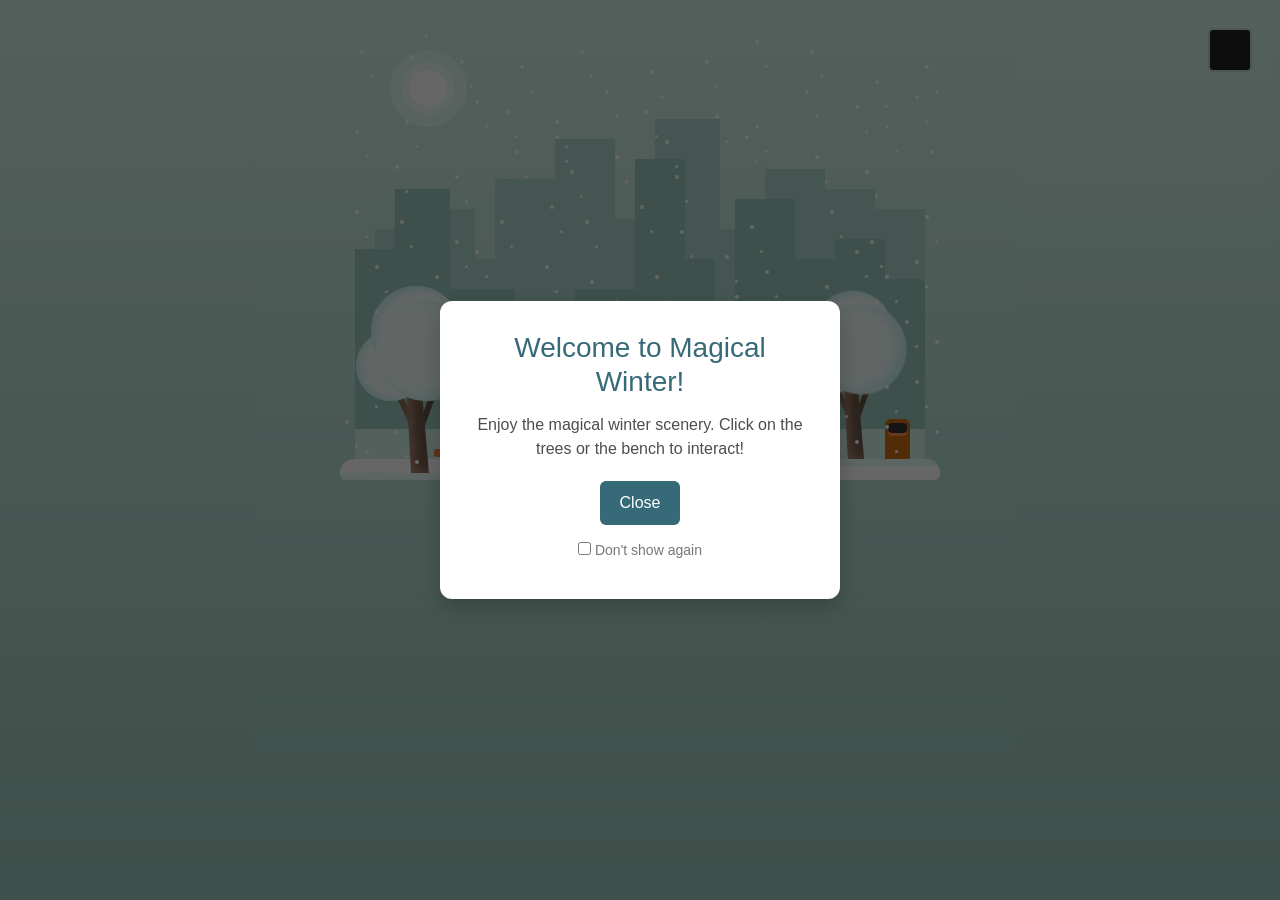
==== index.html @ 917d38bb "Update index.html" ====
<!DOCTYPE html>
<html lang="en">
  <head>
    <meta charset="UTF-8">
    <title>Magical Winter - pure css - #02</title>
    <link rel="stylesheet" href="https://cdnjs.cloudflare.com/ajax/libs/twitter-bootstrap/4.1.3/css/bootstrap.min.css">
    <link rel="stylesheet" href="./style.css">
  </head>
    
  <body>

    <div id="welcome-popup" class="popup-overlay">
      <div class="popup-box">
        <h3>Welcome to Magical Winter!</h3>
        <p>Enjoy the magical winter scenery. Click on the trees or the bench to interact!</p>
        
        <button id="close-Btn">Close</button>
        <div class="checkbox-container">
          <input type="checkbox" id="dont-show-again">
          <label for="dont-show-again">Don't show again</label>
        </div>
      </div>
    </div>

    <div class="background-linear"></div>

    <div class="wrapper">
      <div class="winter-wrapper">
        <div class="snow-wrapper big">
          <div class="snow-wrap">
            <span></span><span></span><span></span><span></span><span></span><span></span><span></span><span></span><span></span><span></span>
            <span></span><span></span><span></span><span></span><span></span><span></span><span></span><span></span><span></span><span></span>
            <span></span><span></span><span></span><span></span><span></span><span></span><span></span><span></span><span></span><span></span>
            <span></span><span></span><span></span><span></span><span></span><span></span><span></span><span></span><span></span><span></span>
            <span></span><span></span><span></span><span></span><span></span><span></span><span></span><span></span><span></span><span></span>
            <span></span><span></span><span></span><span></span><span></span><span></span><span></span><span></span><span></span><span></span>
            <span></span><span></span><span></span><span></span><span></span><span></span><span></span><span></span><span></span><span></span>
            <span></span><span></span><span></span><span></span><span></span><span></span><span></span><span></span><span></span><span></span>
            <span></span><span></span><span></span><span></span><span></span><span></span><span></span><span></span><span></span><span></span>
            <span></span><span></span><span></span><span></span><span></span><span></span><span></span><span></span>
          </div>
          <div class="snow-wrap snd">
            <span></span><span></span><span></span><span></span><span></span><span></span><span></span><span></span><span></span><span></span>
            <span></span><span></span><span></span><span></span><span></span><span></span><span></span><span></span><span></span><span></span>
            <span></span><span></span><span></span><span></span><span></span><span></span><span></span><span></span><span></span><span></span>
            <span></span><span></span><span></span><span></span><span></span><span></span><span></span><span></span><span></span><span></span>
            <span></span><span></span><span></span><span></span><span></span><span></span><span></span><span></span><span></span><span></span>
            <span></span><span></span><span></span><span></span><span></span><span></span><span></span><span></span><span></span><span></span>
            <span></span><span></span><span></span><span></span><span></span><span></span><span></span><span></span><span></span><span></span>
            <span></span><span></span><span></span><span></span><span></span><span></span><span></span><span></span><span></span><span></span>
            <span></span><span></span><span></span><span></span><span></span><span></span><span></span><span></span><span></span><span></span>
            <span></span><span></span><span></span><span></span><span></span><span></span><span></span><span></span>
          </div>
          <div class="snow-wrap trd">
            <span></span><span></span><span></span><span></span><span></span><span></span><span></span><span></span><span></span><span></span>
            <span></span><span></span><span></span><span></span><span></span><span></span><span></span><span></span><span></span><span></span>
            <span></span><span></span><span></span><span></span><span></span><span></span><span></span><span></span><span></span><span></span>
            <span></span><span></span><span></span><span></span><span></span><span></span><span></span><span></span><span></span><span></span>
            <span></span><span></span><span></span><span></span><span></span><span></span><span></span><span></span><span></span><span></span>
            <span></span><span></span><span></span><span></span><span></span><span></span><span></span><span></span><span></span><span></span>
            <span></span><span></span><span></span><span></span><span></span><span></span><span></span><span></span><span></span><span></span>
            <span></span><span></span><span></span><span></span><span></span><span></span><span></span><span></span><span></span><span></span>
            <span></span><span></span><span></span><span></span><span></span><span></span><span></span><span></span><span></span><span></span>
            <span></span><span></span><span></span><span></span><span></span><span></span><span></span><span></span>
          </div>
        </div>
        <div class="snow-wrapper">
          <div class="snow-wrap">
            <span></span><span></span><span></span><span></span><span></span><span></span><span></span><span></span><span></span><span></span>
            <span></span><span></span><span></span><span></span><span></span><span></span><span></span><span></span><span></span><span></span>
            <span></span><span></span><span></span><span></span><span></span><span></span><span></span><span></span><span></span><span></span>
            <span></span><span></span><span></span><span></span><span></span><span></span><span></span><span></span><span></span><span></span>
            <span></span><span></span><span></span><span></span><span></span><span></span><span></span><span></span><span></span><span></span>
            <span></span><span></span><span></span><span></span><span></span><span></span><span></span><span></span><span></span><span></span>
            <span></span><span></span><span></span><span></span><span></span><span></span><span></span><span></span><span></span><span></span>
            <span></span><span></span><span></span><span></span><span></span><span></span><span></span><span></span><span></span><span></span>
            <span></span><span></span><span></span><span></span><span></span><span></span><span></span><span></span><span></span><span></span>
            <span></span><span></span><span></span><span></span><span></span><span></span><span></span><span></span>
          </div>
          <div class="snow-wrap snd">
            <span></span><span></span><span></span><span></span><span></span><span></span><span></span><span></span><span></span><span></span>
            <span></span><span></span><span></span><span></span><span></span><span></span><span></span><span></span><span></span><span></span>
            <span></span><span></span><span></span><span></span><span></span><span></span><span></span><span></span><span></span><span></span>
            <span></span><span></span><span></span><span></span><span></span><span></span><span></span><span></span><span></span><span></span>
            <span></span><span></span><span></span><span></span><span></span><span></span><span></span><span></span><span></span><span></span>
            <span></span><span></span><span></span><span></span><span></span><span></span><span></span><span></span><span></span><span></span>
            <span></span><span></span><span></span><span></span><span></span><span></span><span></span><span></span><span></span><span></span>
            <span></span><span></span><span></span><span></span><span></span><span></span><span></span><span></span><span></span><span></span>
            <span></span><span></span><span></span><span></span><span></span><span></span><span></span><span></span><span></span><span></span>
            <span></span><span></span><span></span><span></span><span></span><span></span><span></span><span></span>
          </div>
          <div class="snow-wrap trd">
            <span></span><span></span><span></span><span></span><span></span><span></span><span></span><span></span><span></span><span></span>
            <span></span><span></span><span></span><span></span><span></span><span></span><span></span><span></span><span></span><span></span>
            <span></span><span></span><span></span><span></span><span></span><span></span><span></span><span></span><span></span><span></span>
            <span></span><span></span><span></span><span></span><span></span><span></span><span></span><span></span><span></span><span></span>
            <span></span><span></span><span></span><span></span><span></span><span></span><span></span><span></span><span></span><span></span>
            <span></span><span></span><span></span><span></span><span></span><span></span><span></span><span></span><span></span><span></span>
            <span></span><span></span><span></span><span></span><span></span><span></span><span></span><span></span><span></span><span></span>
            <span></span><span></span><span></span><span></span><span></span><span></span><span></span><span></span><span></span><span></span>
            <span></span><span></span><span></span><span></span><span></span><span></span><span></span><span></span><span></span><span></span>
            <span></span><span></span><span></span><span></span><span></span><span></span><span></span><span></span>
          </div>
        </div>
        <div class="winter-wrap">
          <div class="sun"></div>
          <div class="bottom-snow">
            <span></span>
          </div>
          <div class="middle-snow"></div>
          <div class="buildings">
            <span></span><span></span><span></span><span></span><span></span><span></span><span></span><span></span><span></span><span></span><span></span><span></span><span></span>
          </div>
          <div class="buildings back">
            <span></span><span></span><span></span><span></span><span></span><span></span><span></span><span></span><span></span><span></span><span></span><span></span>
          </div>
          <div class="swing"></div>
          <div class="swing-over-wrap">
            <div class="swing-over">
              <span></span><span></span><span></span>
            </div>
          </div>
          <div class="swing-left"></div>
          <div class="swing-left-back">
            <span></span><span></span><span></span><span></span>
          </div>
          <div class="bottom-snow-over">
            <span></span>
          </div>
          <div class="box">
            <span></span><span></span><span></span><span></span><span></span><span></span>
            <div class="bucket">
              <span></span><span></span>
            </div>
            <div class="shovel">
              <span></span><span></span><span></span>
            </div>
          </div>
          <div class="lamp">
            <div class="lamp-wrap">
              <span></span><span></span><span></span><span></span><span></span><span></span><span></span><span></span><span></span><span></span><span></span><span></span>
            </div>
          </div>

          <div class="bin">
            <span></span><span></span>
          </div>
          <div class="tree">
            <span></span><span></span><span></span><span></span><span></span><span></span>
          </div>
          <div class="tree right">
            <span></span><span></span><span></span><span></span><span></span><span></span>
          </div>
          <div class="bench">
            <div class="bench-wrap">
              <span></span><span></span><span></span><span></span><span></span><span></span><span></span><span></span><span></span><span></span><span></span><span></span><span></span><span></span><span></span><span></span>
            </div>
          </div>
        </div>
      </div>
    </div>

    <a href="https://codepen.io/ig_design/" class="link-to-portfolio cursor-link" target="_blank"></a>

    <div class="location-tag">
      Current Location: Hyderabad, Telangana, India
    </div>

    <script>
      document.addEventListener('DOMContentLoaded', () => {
        const popup = document.getElementById('welcome-popup');
        const closeBtn = document.getElementById('closeBtn');
        const dontShowCheckbox = document.getElementById('dont-show-again');

        // Check if preferences were saved previously
        if (localStorage.getItem('hideWelcomePopup') === 'true') {
          popup.classList.add('popup-hidden');
        }

        if (closeBtn) {
          closeBtn.addEventListener('click', () => {
            if (dontShowCheckbox && dontShowCheckbox.checked) {
              localStorage.setItem('hideWelcomePopup', 'true');
            }
            popup.classList.add('popup-hidden');
          });
        }

        const leftTree = document.querySelector('.tree:not(.right)');
        const rightTree = document.querySelector('.tree.right');
        const bench = document.querySelector('.bench');

        if (leftTree) {
          leftTree.addEventListener('click', () => {
            alert('You clicked the Left Tree!');
          });
        }

        if (rightTree) {
          rightTree.addEventListener('click', () => {
            alert('You clicked the Right Tree!');
          });
        }

        if (bench) {
          bench.addEventListener('click', () => {
            alert('You clicked the bench!');
          });
        }
      });
    </script>
  </body>
</html>
---- style.css ----
body{
	width: 100%;
	display: block;
	background: linear-gradient(#d2f0e6, #9ac8bb);
}
/* Popup Styling */
.popup-overlay {
  position: fixed;
  top: 0;
  left: 0;
  width: 100%;
  height: 100%;
  background: rgba(0, 0, 0, 0.6);
  display: flex;
  justify-content: center;
  align-items: center;
  z-index: 9999;
  opacity: 1;
  transition: opacity 0.3s ease;
}

.popup-box {
  background: #ffffff;
  padding: 30px;
  border-radius: 12px;
  text-align: center;
  max-width: 400px;
  width: 90%;
  box-shadow: 0 10px 25px rgba(0, 0, 0, 0.2);
}

.popup-box h3 {
  color: #366a78;
  margin-bottom: 15px;
}

.popup-box p {
  color: #4f4c4d;
  margin-bottom: 20px;
}

#close-Btn {
  background: #366a78;
  color: #fff;
  border: none;
  padding: 10px 20px;
  font-size: 16px;
  border-radius: 6px;
  cursor: pointer;
  transition: background 0.2s;
}

#close-Btn:hover {
  background: #274b55;
}

.checkbox-container {
  margin-top: 15px;
  font-size: 14px;
  color: #777;
}

.popup-hidden {
  display: none !important;
}
#popup-container {
  position: absolute;
  top: 0;
  left: 0;
  width: 100%;
  height: 100%;
  background: rgba(0, 0, 0, 0.5); /* Dim the background */
  display: flex;
  justify-content: center;
  align-items: center;
  z-index: 1000; /* Ensure it stays on top of the snow */
}

.popup-content {
  background: white;
  padding: 20px;
  border-radius: 10px;
  text-align: center;
  box-shadow: 0 4px 15px rgba(0,0,0,0.3);
}

.popup-hidden {
  display: none !important;
}
.background-linear{
	position: fixed;
	width: 100%;
	height: 100%;
	display: block;
	background: linear-gradient(#d2f0e6, #9ac8bb);
	z-index: 1;
}
.wrapper{
	position: relative;
	width: 100%;
	display: block;
	padding-top: 30px;
	padding-bottom: 30px;
	z-index: 2;
}
.winter-wrapper{
	position: relative;
	width: 600px;
	height: 450px;
	display: block;
	margin: 0 auto;
	z-index: 2;
	overflow: hidden;
}
.winter-wrap{
	position: absolute;
	top: 0;
	left: 0;
	z-index: 10;
    width: 100%;
	height: 100%;
	overflow: hidden;
}
.snow-wrapper{
	position: absolute;
	top: -900px;
	left: 0;
	width: 600px;
	height: 1350px;
	display: block;
	margin: 0 auto;
	z-index: 200;
	overflow: hidden;
	animation: moveSnow-one 18s linear infinite;
	-webkit-transition: all 300ms linear;
	transition: all 300ms linear; 
}
.snow-wrapper.big{
	top: -875px;
	left: 10px;
	animation: moveSnow-two 20s linear infinite;
}
@keyframes moveSnow-one {
  0% { 
		transform: translate(0, 0);  
  }
  25% { 
		transform: translate(-20px, 8.33333333333333%);  
  }
  50% { 
		transform: translate(-40px, 16.6666666666666%);  
  }
  75% { 
		transform: translate(-20px, 24.99999999999999%);  
  }
  100% { 
		transform: translate(0, 33.333333333333%);  
  }
}
@keyframes moveSnow-two {
  0% { 
		transform: translate(0, 0);  
  }
  25% { 
		transform: translate(15px, 8.33333333333333%);  
  }
  50% { 
		transform: translate(30px, 16.6666666666666%);  
  }
  75% { 
		transform: translate(15px, 24.99999999999999%);  
  }
  100% { 
		transform: translate(0, 33.333333333333%);  
  }
}
.snow-wrap{
	position: absolute;
	top: 0;
	left: 0;
	width: 600px;
	height: 450px;
	display: block;
	margin: 0 auto;
	z-index: 1;
	overflow: hidden;
}
.snow-wrap.snd{
	top: 450px;
}
.snow-wrap.trd{
	top: 900px;
}
.snow-wrapper.big .snow-wrap span{
	width: 3px;
	height: 3px;
}
.snow-wrap span{
	position: absolute;
	top: 20px;
	left: 20px;
	width: 4px;
	height: 4px;
	border-radius: 50%;
	background-color: #fefefe;
}
.snow-wrap span:nth-child(2){
	top: 25px;
	left: 70px;
}
.snow-wrap span:nth-child(3){
	top: 30px;
	left: 120px;
}
.snow-wrap span:nth-child(4){
	top: 35px;
	left: 180px;
}
.snow-wrap span:nth-child(5){
	top: 20px;
	left: 240px;
}
.snow-wrap span:nth-child(6){
	top: 40px;
	left: 310px;
}
.snow-wrap span:nth-child(7){
	top: 30px;
	left: 365px;
}
.snow-wrap span:nth-child(8){
	top: 10px;
	left: 415px;
}
.snow-wrap span:nth-child(9){
	top: 20px;
	left: 470px;
}
.snow-wrap span:nth-child(10){
	top: 50px;
	left: 535px;
}
.snow-wrap span:nth-child(11){
	top: 35px;
	left: 585px;
}
.snow-wrap span:nth-child(12){
	top: 100px;
	left: 15px;
}
.snow-wrap span:nth-child(13){
	top: 90px;
	left: 65px;
}
.snow-wrap span:nth-child(14){
	top: 70px;
	left: 135px;
}
.snow-wrap span:nth-child(15){
	top: 80px;
	left: 165px;
}
.snow-wrap span:nth-child(16){
	top: 90px;
	left: 215px;
}
.snow-wrap span:nth-child(17){
	top: 60px;
	left: 265px;
}
.snow-wrap span:nth-child(18){
	top: 80px;
	left: 305px;
}
.snow-wrap span:nth-child(19){
	top: 110px;
	left: 325px;
}
.snow-wrap span:nth-child(20){
	top: 85px;
	left: 375px;
}
.snow-wrap span:nth-child(21){
	top: 95px;
	left: 415px;
}
.snow-wrap span:nth-child(22){
	top: 60px;
	left: 465px;
}
.snow-wrap span:nth-child(23){
	top: 75px;
	left: 515px;
}
.snow-wrap span:nth-child(24){
	top: 95px;
	left: 545px;
}
.snow-wrap span:nth-child(25){
	top: 65px;
	left: 575px;
}
.snow-wrap span:nth-child(26){
	top: 135px;
	left: 55px;
}
.snow-wrap span:nth-child(27){
	top: 145px;
	left: 115px;
}
.snow-wrap span:nth-child(28){
	top: 120px;
	left: 175px;
}
.snow-wrap span:nth-child(29){
	top: 105px;
	left: 215px;
}
.snow-wrap span:nth-child(30){
	top: 140px;
	left: 230px;
}
.snow-wrap span:nth-child(31){
	top: 125px;
	left: 275px;
}
.snow-wrap span:nth-child(32){
	top: 145px;
	left: 335px;
}
.snow-wrap span:nth-child(33){
	top: 105px;
	left: 405px;
}
.snow-wrap span:nth-child(34){
	top: 125px;
	left: 475px;
}
.snow-wrap span:nth-child(35){
	top: 140px;
	left: 525px;
}
.snow-wrap span:nth-child(36){
	top: 120px;
	left: 590px;
}
.snow-wrap span:nth-child(37){
	top: 180px;
	left: 15px;
}
.snow-wrap span:nth-child(38){
	top: 190px;
	left: 60px;
}
.snow-wrap span:nth-child(39){
	top: 210px;
	left: 115px;
}
.snow-wrap span:nth-child(40){
	top: 190px;
	left: 160px;
}
.snow-wrap span:nth-child(41){
	top: 175px;
	left: 210px;
}
.snow-wrap span:nth-child(42){
	top: 190px;
	left: 245px;
}
.snow-wrap span:nth-child(43){
	top: 175px;
	left: 300px;
}
.snow-wrap span:nth-child(44){
	top: 200px;
	left: 340px;
}
.snow-wrap span:nth-child(45){
	top: 195px;
	left: 410px;
}
.snow-wrap span:nth-child(46){
	top: 180px;
	left: 490px;
}
.snow-wrap span:nth-child(47){
	top: 210px;
	left: 530px;
}
.snow-wrap span:nth-child(48){
	top: 185px;
	left: 585px;
}
.snow-wrap span:nth-child(49){
	top: 235px;
	left: 35px;
}
.snow-wrap span:nth-child(50){
	top: 245px;
	left: 95px;
}
.snow-wrap span:nth-child(51){
	top: 220px;
	left: 135px;
}
.snow-wrap span:nth-child(52){
	top: 235px;
	left: 205px;
}
.snow-wrap span:nth-child(53){
	top: 250px;
	left: 250px;
}
.snow-wrap span:nth-child(54){
	top: 245px;
	left: 315px;
}
.snow-wrap span:nth-child(55){
	top: 225px;
	left: 385px;
}
.snow-wrap span:nth-child(56){
	top: 240px;
	left: 425px;
}
.snow-wrap span:nth-child(57){
	top: 255px;
	left: 485px;
}
.snow-wrap span:nth-child(58){
	top: 220px;
	left: 515px;
}
.snow-wrap span:nth-child(59){
	top: 245px;
	left: 545px;
}
.snow-wrap span:nth-child(60){
	top: 230px;
	left: 575px;
}
.snow-wrap span:nth-child(61){
	top: 280px;
	left: 35px;
}
.snow-wrap span:nth-child(62){
	top: 295px;
	left: 85px;
}
.snow-wrap span:nth-child(63){
	top: 300px;
	left: 145px;
}
.snow-wrap span:nth-child(64){
	top: 310px;
	left: 205px;
}
.snow-wrap span:nth-child(65){
	top: 270px;
	left: 275px;
}
.snow-wrap span:nth-child(66){
	top: 290px;
	left: 335px;
}
.snow-wrap span:nth-child(67){
	top: 265px;
	left: 395px;
}
.snow-wrap span:nth-child(68){
	top: 300px;
	left: 415px;
}
.snow-wrap span:nth-child(69){
	top: 285px;
	left: 465px;
}
.snow-wrap span:nth-child(70){
	top: 270px;
	left: 535px;
}
.snow-wrap span:nth-child(71){
	top: 290px;
	left: 565px;
}
.snow-wrap span:nth-child(72){
	top: 310px;
	left: 595px;
}
.snow-wrap span:nth-child(73){
	top: 350px;
	left: 25px;
}
.snow-wrap span:nth-child(74){
	top: 340px;
	left: 70px;
}
.snow-wrap span:nth-child(75){
	top: 350px;
	left: 135px;
}
.snow-wrap span:nth-child(76){
	top: 330px;
	left: 190px;
}
.snow-wrap span:nth-child(77){
	top: 320px;
	left: 245px;
}
.snow-wrap span:nth-child(78){
	top: 355px;
	left: 300px;
}
.snow-wrap span:nth-child(79){
	top: 345px;
	left: 355px;
}
.snow-wrap span:nth-child(80){
	top: 350px;
	left: 415px;
}
.snow-wrap span:nth-child(81){
	top: 320px;
	left: 450px;
}
.snow-wrap span:nth-child(82){
	top: 360px;
	left: 495px;
}
.snow-wrap span:nth-child(83){
	top: 355px;
	left: 545px;
}
.snow-wrap span:nth-child(84){
	top: 350px;
	left: 575px;
}
.snow-wrap span:nth-child(85){
	top: 390px;
	left: 5px;
}
.snow-wrap span:nth-child(86){
	top: 400px;
	left: 55px;
}
.snow-wrap span:nth-child(87){
	top: 380px;
	left: 115px;
}
.snow-wrap span:nth-child(88){
	top: 410px;
	left: 175px;
}
.snow-wrap span:nth-child(89){
	top: 385px;
	left: 235px;
}
.snow-wrap span:nth-child(90){
	top: 390px;
	left: 305px;
}
.snow-wrap span:nth-child(91){
	top: 370px;
	left: 375px;
}
.snow-wrap span:nth-child(92){
	top: 385px;
	left: 425px;
}
.snow-wrap span:nth-child(93){
	top: 405px;
	left: 485px;
}
.snow-wrap span:nth-child(94){
	top: 410px;
	left: 515px;
}
.snow-wrap span:nth-child(95){
	top: 395px;
	left: 545px;
}
.snow-wrap span:nth-child(96){
	top: 400px;
	left: 595px;
}
.snow-wrap span:nth-child(97){
	top: 420px;
	left: 25px;
}
.snow-wrap span:nth-child(98){
	top: 430px;
	left: 75px;
}
.snow-wrap span:nth-child(99){
	top: 420px;
	left: 125px;
}
.snow-wrap span:nth-child(100){
	top: 425px;
	left: 170px;
}
.snow-wrap span:nth-child(101){
	top: 440px;
	left: 235px;
}
.snow-wrap span:nth-child(102){
	top: 410px;
	left: 270px;
}
.snow-wrap span:nth-child(103){
	top: 425px;
	left: 335px;
}
.snow-wrap span:nth-child(104){
	top: 435px;
	left: 385px;
}
.snow-wrap span:nth-child(105){
	top: 410px;
	left: 440px;
}
.snow-wrap span:nth-child(106){
	top: 440px;
	left: 500px;
}
.snow-wrap span:nth-child(107){
	top: 430px;
	left: 535px;
}
.snow-wrap span:nth-child(108){
	top: 435px;
	left: 585px;
}

.sun{
	position: absolute;
	top: 40px;
	left: 70px;
	width: 37px;
	display: block;
	height: 37px;
	background-color: #fff;
	border-radius: 50%;
	box-shadow: 
        0 0 0 8px #e9fcf6,
        0 0 0 20px #dcf7ee;
	z-index: 1;
	animation: brilla-sun 3s alternate infinite;
}
@keyframes brilla-sun{
	0%, 100%{
	box-shadow: 
        0 0 0 8px #e9fcf6,
        0 0 0 20px #dcf7ee;
	}
	50%{
	box-shadow:
        0 0 0 5px #e9fcf6,
        0 0 0 14px #dcf7ee;
	}
}
.bottom-snow{
	position: absolute;
	bottom: 0;
	left: 0;
	width: 100%;
	display: block;
	height: 21px;
	background-color: #fff;
	z-index: 1; 
	border-top-left-radius: 14px;
	border-top-right-radius: 14px;
	border-bottom-left-radius: 6px;
	border-bottom-right-radius: 6px;
	overflow: hidden;
}
.bottom-snow span{
	position: absolute;
	right: 0;
	top: 0;
	width: 50%;
	height: 7px;
	display: block;
	background-color: #e6fcf9;
	border-radius: 4px;
}
.bottom-snow-over{
	position: absolute;
	bottom: 0;
	left: 0;
	width: 100%;
	display: block;
	height: 21px;
	z-index: 60; 
	border-top-left-radius: 14px;
	border-top-right-radius: 14px;
	border-bottom-left-radius: 6px;
	border-bottom-right-radius: 6px;
	overflow: hidden;
}
.bottom-snow-over span{
	position: absolute;
	bottom: 0;
	left: 0;
	width: 65%;
	display: block;
	height: 7px;
	background-color: #e6fcf9;
	z-index: 1; 
	border-radius: 4px;
}
.middle-snow{
	position: absolute;
	bottom: 21px;
	left: 15px;
	width: calc(100% - 30px);
	display: block;
	height: 30px;
	background-color: #d2f0e6;
	z-index: 1; 
	overflow: hidden;
}
.buildings {
	position: absolute;
	bottom: 51px;
	left: 15px;
	width: calc(100% - 30px);
	height: 399px;
	display: block;
	z-index: 2; 
	overflow: hidden;
}
.buildings span{
	position: absolute;
	bottom: 0;
	left: 0;
	width: 40px;
	height: 180px;
	background-color: #9ac8bb;
}
.buildings span:nth-child(2){
	left: 40px;
	width: 55px;
	height: 240px;
}
.buildings span:nth-child(3){
	left: 95px;
	width: 65px;
	height: 140px;
}
.buildings span:nth-child(4){
	left: 160px;
	width: 50px;
	height: 120px;
}
.buildings span:nth-child(5){
	left: 210px;
	width: 10px;
	height: 80px;
}
.buildings span:nth-child(6){
	left: 220px;
	width: 60px;
	height: 140px;
}
.buildings span:nth-child(7){
	left: 280px;
	width: 50px;
	height: 270px;
}
.buildings span:nth-child(8){
	left: 330px;
	width: 30px;
	height: 170px;
}
.buildings span:nth-child(9){
	left: 360px;
	width: 20px;
	height: 120px;
}
.buildings span:nth-child(10){
	left: 380px;
	width: 60px;
	height: 230px;
}
.buildings span:nth-child(11){
	left: 440px;
	width: 40px;
	height: 170px;
}
.buildings span:nth-child(12){
	left: 480px;
	width: 50px;
	height: 190px;
}
.buildings span:nth-child(13){
	left: 530px;
	width: 40px;
	height: 150px;
}
.buildings.back {
	z-index: 1; 
}
.buildings.back span{
	width: 20px;
	height: 140px;
	background-color: #acd7cd;
}
.buildings.back span:nth-child(2){
	left: 20px;
	width: 60px;
	height: 200px;
}
.buildings.back span:nth-child(3){
	left: 80px;
	width: 40px;
	height: 220px;
}
.buildings.back span:nth-child(4){
	left: 120px;
	width: 20px;
	height: 170px;
}
.buildings.back span:nth-child(5){
	left: 140px;
	width: 60px;
	height: 250px;
}
.buildings.back span:nth-child(6){
	left: 200px;
	width: 60px;
	height: 290px;
}
.buildings.back span:nth-child(7){
	left: 260px;
	width: 40px;
	height: 210px;
}
.buildings.back span:nth-child(8){
	left: 300px;
	width: 65px;
	height: 310px;
}
.buildings.back span:nth-child(9){
	left: 365px;
	width: 45px;
	height: 200px;
}
.buildings.back span:nth-child(10){
	left: 410px;
	width: 60px;
	height: 260px;
}
.buildings.back span:nth-child(11){
	left: 470px;
	width: 50px;
	height: 240px;
}
.buildings.back span:nth-child(12){
	left: 520px;
	width: 50px;
	height: 220px;
}
.swing{
	position: absolute;
	bottom: 2px;
	left: 240px;
	width: 50px;
	height: 100px;
	border: 5px solid #366a78;
	border-color: #366a78 #366a78 transparent #366a78;
	border-top-left-radius: 10px;
	border-top-right-radius: 10px;
	display: block;
	z-index: 5; 
	overflow: hidden;
}
.swing-over-wrap{
	position: absolute;
	bottom: 2px;
	left: 265px;
	z-index: 6; 
	perspective: 400px;
}
.swing-over{
	position: absolute;
	bottom: 0;
	left: 0;
	margin-left: -25px;
	width: 50px;
	height: 95px;
	display: block;
	transform-origin: center top;
	animation: swinging 3s ease infinite;
}
@keyframes swinging{
	0%, 100%{
		transform: rotateX(25deg);
	}
	50%{
		transform: rotateX(-25deg);
	}
}
.swing-over span{
	position: absolute;
	bottom: 22px;
	left: 10px;
	width: 30px;
	height: 6px;
	border-radius: 3px;
	background-color: #f08139;
	display: block;
	z-index: 5; 
	overflow: hidden;
}
.swing-over span:nth-child(2){
	bottom: auto;
	top: 0;
	left: 13px;
	width: 2px;
	height: 74px;
	border-radius: 0;
	background-color: #4f4c4d;
	z-index: 4;
}
.swing-over span:nth-child(3){
	bottom: auto;
	top: 0;
	left: auto;
	right: 13px;
	width: 2px;
	height: 74px;
	border-radius: 0;
	background-color: #4f4c4d;
	z-index: 4;
}
.swing-left{
	position: absolute;
	bottom: 2px;
	left: 195px;
	width: 50px;
	height: 80px;
	border: 5px solid #366a78;
	border-color: #366a78 transparent transparent #366a78;
	border-top-left-radius: 10px;
	display: block;
	z-index: 4; 
}
.swing-left-back{
	position: absolute;
	bottom: 2px;
	left: 195px;
	width: 50px;
	height: 80px;
	display: block;
	z-index: 3; 
}
.swing-left-back span{
	position: absolute;
	top: 14px;
	left: -2px;
	width: 54px;
	height: 4px;
	border-radius: 2px;
	display: block;
	background-color: #986233;
}
.swing-left-back span:nth-child(2){
	top: 30px;
}
.swing-left-back span:nth-child(3){
	top: 46px;
}
.swing-left-back span:nth-child(4){
	top: 62px;
}
.box{
	position: absolute;
	bottom: 7px;
	left: 100px;
	display: block;
	z-index: 30;
}
.box span{
	position: absolute;
	bottom: 0;
	left: 0;
	width: 100px;
	height: 12px;
	background-color: #986233;
	display: block;
	z-index: 5;
}
.box span:nth-child(2){
	bottom: 12px;
	height: 4px;
	background-color: #5e3e25;
}
.box span:nth-child(3){
	bottom: 16px;
	height: 8px;
	left: -6px;
	width: 112px;
	border-radius: 2px;
	background-color: #f08139;
}
.box span:nth-child(4){
	bottom: -16px;
	left: 0;
	height: 50px;
	width: 50px;
	border-radius: 50%;
	background-color: #fff;
	z-index: 4;
}
.box span:nth-child(5){
	bottom: 12px;
	left: 10px;
	height: 20px;
	width: 90px;
	border-top-right-radius: 150%;
	border-top-left-radius: 150%;
	background-color: #fff;
	z-index: 4;
}
.box span:nth-child(6){
	bottom: 7px;
	left: 25px;
	height: 30px;
	width: 60px;
	border-top-right-radius: 150%;
	border-top-left-radius: 150%;
	background-color: #b6ded5;
	z-index: 3;
}
.bucket{
	position: absolute;
	bottom: 30px;
	left: 42px;
	display: block;
	z-index: 5;
	perspective: 100px;
}
.bucket span{
	position: absolute;
	bottom: 0;
	left: 50%;
	margin-left: -8px;
	height: 25px;
	width: 16px;
	display: block;
	background-color: #b94b00;
	z-index: 1;
	border-bottom-left-radius: 3px;
	border-bottom-right-radius: 3px;
	transform-origin: center bottom;
	transform: rotateX(-55deg);
}
.bucket span:nth-child(2){
	bottom: 15px;
	left: 50%;
	margin-left: -12px;
	height: 5px;
	width: 24px;
	background-color: #ef8136;
	z-index: 2;
	border-radius: 2px;
	transform-origin: center bottom;
	transform: rotateX(0);
}
.shovel{
	position: absolute;
	bottom: 22px;
	left: 13px;
	display: block;
	z-index: 2;
	transform-origin: center bottom;
	transform: rotateZ(-20deg);
}
.shovel span{
	position: absolute;
	bottom: 0;
	left: 0;
	display: block;
	z-index: 1;
	height: 18px;
	width: 14px;
	border-bottom-left-radius: 70%;
	border-bottom-right-radius: 70%;
	background-color: #366a78;
}
.shovel span:nth-child(2){
	bottom: 13px;
	left: 5px;
	display: block;
	z-index: 2;
	height: 33px;
	width: 4px;
	border-radius: 2px;
	background-color: #4c9cb5;
}
.shovel span:nth-child(3){
	bottom: 42px;
	left: 2px;
	z-index: 2;
	height: 4px;
	width: 10px;
	border-radius: 2px;
	background-color: #4c9cb5;
}
.lamp{
	position: absolute;
	bottom: 21px;
	left: 340px;
	display: block;
	z-index: 2;
	transform-origin: center bottom;
	perspective: 40px;
}
.lamp-wrap{
	position: absolute;
	bottom: 0;
	left: -9px;
	display: block;
	z-index: 2;
}
.lamp-wrap span{
	position: absolute;
	bottom: 0;
	left: 0;
	height: 6px;
	width: 18px;
	display: block;
	z-index: 2;
	background-color: #666;
}
.lamp-wrap span:nth-child(2){
	bottom: 6px;
	left: 2px;
	height: 55px;
	width: 14px;
	background-color: #333;
	transform-origin: center bottom;
	transform: rotateX(20deg);
}
.lamp-wrap span:nth-child(3){
	bottom: 38px;
	left: 4px;
	height: 8px;
	width: 10px;
	background-color: #666;
	border-top-left-radius: 3px;
	border-top-right-radius: 3px;
}
.lamp-wrap span:nth-child(4){
	bottom: 46px;
	left: 6px;
	height: 40px;
	width: 6px;
	background-color: #333;
}
.lamp-wrap span:nth-child(5){
	bottom: 86px;
	left: 3px;
	height: 6px;
	width: 12px;
	border-radius: 4px;
	background-color: #666;
}
.lamp-wrap span:nth-child(6){
	bottom: 92px;
	left: 7px;
	height: 18px;
	width: 4px;
	background-color: #333;
}
.lamp-wrap span:nth-child(7){
	bottom: 110px;
	left: 4px;
	height: 4px;
	width: 10px;
	background-color: #333;
	border-bottom-left-radius: 3px;
	border-bottom-right-radius: 3px;
}
.lamp-wrap span:nth-child(8){
	bottom: 114px;
	left: 4px;
	height: 6px;
	width: 10px;
	box-shadow: 
		inset 4px 0 0 0px #fffdf1,
		12px 0 14px -0.6px #fceea5, 
		-12px 0 10px -0.6px #fceea5;	
	background-color: #fceea5;
	transform-origin: center bottom;
	transform: rotateX(-50deg);
	z-index: 1;
	animation: lamp 2s alternate infinite;
}
@keyframes lamp{
	0%, 100%{
	box-shadow: 
		inset 4px 0 0 0px #fffdf1,
		12px 0 14px -0.6px #fceea5, 
		-12px 0 10px -0.6px #fceea5;	
	}
	50%{
	box-shadow: 
		inset 4px 0 0 0px #fffdf1,
		9px 0 11px -1px #fceea5, 
		-9px 0 7px -1px #fceea5;	
	}
}
.lamp-wrap span:nth-child(9){
	bottom: 133px;
	left: 1px;
	height: 5px;
	width: 16px;
	border-radius: 2px;
	background-color: #333;
	z-index: 3;
}
.lamp-wrap span:nth-child(10){
	bottom: 132px;
	left: 3px;
	height: 12px;
	width: 12px;
	border-top-left-radius: 100%;
	border-top-right-radius: 100%;
	background-color: #333;
	z-index: 3;
}
.lamp-wrap span:nth-child(11){
	bottom: 140px;
	left: 7px;
	height: 8px;
	width: 4px;
	border-radius: 2px;
	background-color: #333;
	z-index: 3;
}
.lamp-wrap span:nth-child(12){
	left: 3px;
	bottom: 137px;
	border-radius: 4px;
	width: 10px;
	height: 5px;
	background-color: #fff;
	z-index: 12;
	transform: skew(32deg, -4deg);
}
.bench{
	position: absolute;
	bottom: 21px;
	left: 370px;
	display: block;
	z-index: 2;
	transform-origin: center bottom;
	perspective: 40px;
}
.bench-wrap{
	position: absolute;
	bottom: 0;
	left: 0;
	display: block;
	z-index: 2;
}
.bench-wrap span{
	position: absolute;
	bottom: 0;
	left: 5px;
	display: block;
	z-index: 5;
	width: 7px;
	height: 40px;
	border-top-left-radius: 4px;
	border-top-right-radius: 4px;
	background-color: #be7435;
}
.bench-wrap span:nth-child(2){
	left: 85px;
}
.bench-wrap span:nth-child(3){
	left: 0;
	bottom: 33px;
	border-radius: 4px;
	width: 12px;
	height: 7px;
}
.bench-wrap span:nth-child(4){
	left: 85px;
	bottom: 33px;
	border-radius: 4px;
	width: 12px;
	height: 7px;
}
.bench-wrap span:nth-child(5){
	left: 5px;
	bottom: 10px;
	border-radius: 0;
	width: 85px;
	height: 6px;
	background-color: #8c592c;
	z-index: 4;
}
.bench-wrap span:nth-child(6){
	left: 5px;
	bottom: 22px;
	border-radius: 0;
	width: 85px;
	height: 6px;
	background-color: #5e3e25;
	z-index: 4;
}
.bench-wrap span:nth-child(7){
	bottom: 35px;
	width: 7px;
	height: 20px;
	background-color: #8c592c;
	z-index: 4;
}
.bench-wrap span:nth-child(8){
	left: 85px;
	bottom: 35px;
	width: 7px;
	height: 20px;
	background-color: #8c592c;
	z-index: 4;
}
.bench-wrap span:nth-child(9){
	left: 5px;
	bottom: 47px;
	border-radius: 0;
	width: 85px;
	height: 6px;
	background-color: #5e3e25;
	z-index: 3;
}
.bench-wrap span:nth-child(10){
	left: 50px;
	bottom: 25px;
	width: 9px;
	height: 26px;
	background-color: #be7435;
	border-radius: 0;
	z-index: 1;
}
.bench-wrap span:nth-child(11){
	left: 62px;
	bottom: 25px;
	width: 9px;
	height: 26px;
	background-color: #be7435;
	border-radius: 0;
	z-index: 1;
}
.bench-wrap span:nth-child(12){
	left: 74px;
	bottom: 25px;
	width: 9px;
	height: 26px;
	background-color: #be7435;
	border-radius: 0;
	z-index: 1;
}
.bench-wrap span:nth-child(13){
	left: 38px;
	bottom: 25px;
	width: 9px;
	height: 26px;
	background-color: #be7435;
	border-radius: 0;
	z-index: 1;
}
.bench-wrap span:nth-child(14){
	left: 26px;
	bottom: 25px;
	width: 9px;
	height: 26px;
	background-color: #be7435;
	border-radius: 0;
	z-index: 1;
}
.bench-wrap span:nth-child(15){
	left: 14px;
	bottom: 25px;
	width: 9px;
	height: 26px;
	background-color: #be7435;
	border-radius: 0;
	z-index: 1;
}
.bench-wrap span:nth-child(16){
	left: 11px;
	bottom: 52px;
	border-radius: 30%;
	width: 65px;
	height: 4px;
	background-color: #fff;
	z-index: 12;
	transform: skew(52deg, 1deg);
}
.bin{
	position: absolute;
	bottom: 21px;
	right: 30px;
	width: 25px;
	height: 40px;
	display: block;
	border-top-left-radius: 6px;
	border-top-right-radius: 6px;
	background-color: #ce6f13;
	z-index: 2;
}
.bin span{
	position: absolute;
	top: 4px;
	right: 3px;
	width: 19px;
	height: 10px;
	display: block;
	border-radius: 4px;
	background-color: #333;
	z-index: 2;
}
.bin span:nth-child(2){
	top: 7px;
	background-color: #ff8f45;
	z-index: 1;
}

.tree{
	position: absolute;
	bottom: 7px;
	left: 40px;
	display: block;
	z-index: 50;
	perspective: 100px;
}
.tree.right{
	bottom: 21px;
	left: auto;
	right: 120px;
	transform: scale(0.9);
}
.tree span{
	position: absolute;
	bottom: 72px;
	left: -4px;
	display: block;
	z-index: 3;
	width: 100px;
	height: 100px;
	border-radius: 50%;
	background-color: #f2fefc;
	box-shadow: inset -10px 0 14px 0 #c5f2ed;
	transform: rotate(20deg);
}
.tree span:nth-child(2){
	bottom: 72px;
	left: -24px;
	z-index: 2;
	width: 70px;
	height: 70px;
	box-shadow: inset 5px 0 7px 0 #c5f2ed;
	transform: rotate(-20deg);
}
.tree span:nth-child(3){
	bottom: 97px;
	left: -9px;
	z-index: 2;
	width: 90px;
	height: 90px;
	box-shadow: inset 5px 0 7px 0 #c5f2ed;
	transform: rotate(40deg);
}
.tree span:nth-child(4){
	bottom: 0;
	left: 31px;
	z-index: 1;
	width: 18px;
	height: 100px;
	border-radius: 0;
	background-color: #625044;
	box-shadow: inset 6px 0 13px 0 #b58d74;
	transform: rotate(0);
	transform-origin: center bottom;
	transform: rotateX(10deg);
}
.tree span:nth-child(5){
	bottom: 40px;
	left: 36px;
	z-index: 0;
	width: 6px;
	height: 40px;
	border-radius: 0;
	background-color: #625044;
	box-shadow: none;
	transform: rotate(0);
	transform-origin: center bottom;
	transform: rotate(20deg);
}
.tree span:nth-child(6){
	bottom: 50px;
	left: 29px;
	z-index: 1;
	width: 6px;
	height: 40px;
	border-radius: 0;
	background-color: #625044;
	box-shadow: none;
	box-shadow: inset -3px -4px 22px -4px #b18b73,
	           0 5px 7px -7px #b18b73;
	transform: rotate(0);
	transform-origin: center bottom;
	transform: rotate(-25deg);
}

/* Make sure wrapper elements allow mouse clicks to pass through */
.winter-wrapper,
.winter-wrap {
  pointer-events: none;
}

/* Re-enable interactions for the clickable elements */
.tree,
.bench {
  pointer-events: auto;
  cursor: pointer;
}

/* #Link to profile
================================================== */

.link-to-portfolio {
	position: fixed;
	top: 30px;
	right: 30px;
	z-index: 20;
	cursor: pointer;
	width: 40px;
	height: 40px;
	text-align: center;
	border-radius: 3px;
	background-position: center center;
	background-size: 30px 30px;
	background-repeat: no-repeat;
	background-color: #212121;
	background-image: url('https://blog.codepen.io/wp-content/uploads/2012/06/Button-White-Small.png');
	box-shadow: 0 0 0 2px rgba(0,0,0,.1);
	transition: opacity .2s, border-radius .2s, box-shadow .2s;
	transition-timing-function: ease-out;
}
.link-to-portfolio:hover {
	opacity: 0.8;
	border-radius: 50%;
	box-shadow: 0 0 0 20px rgba(0,0,0,.1);
}
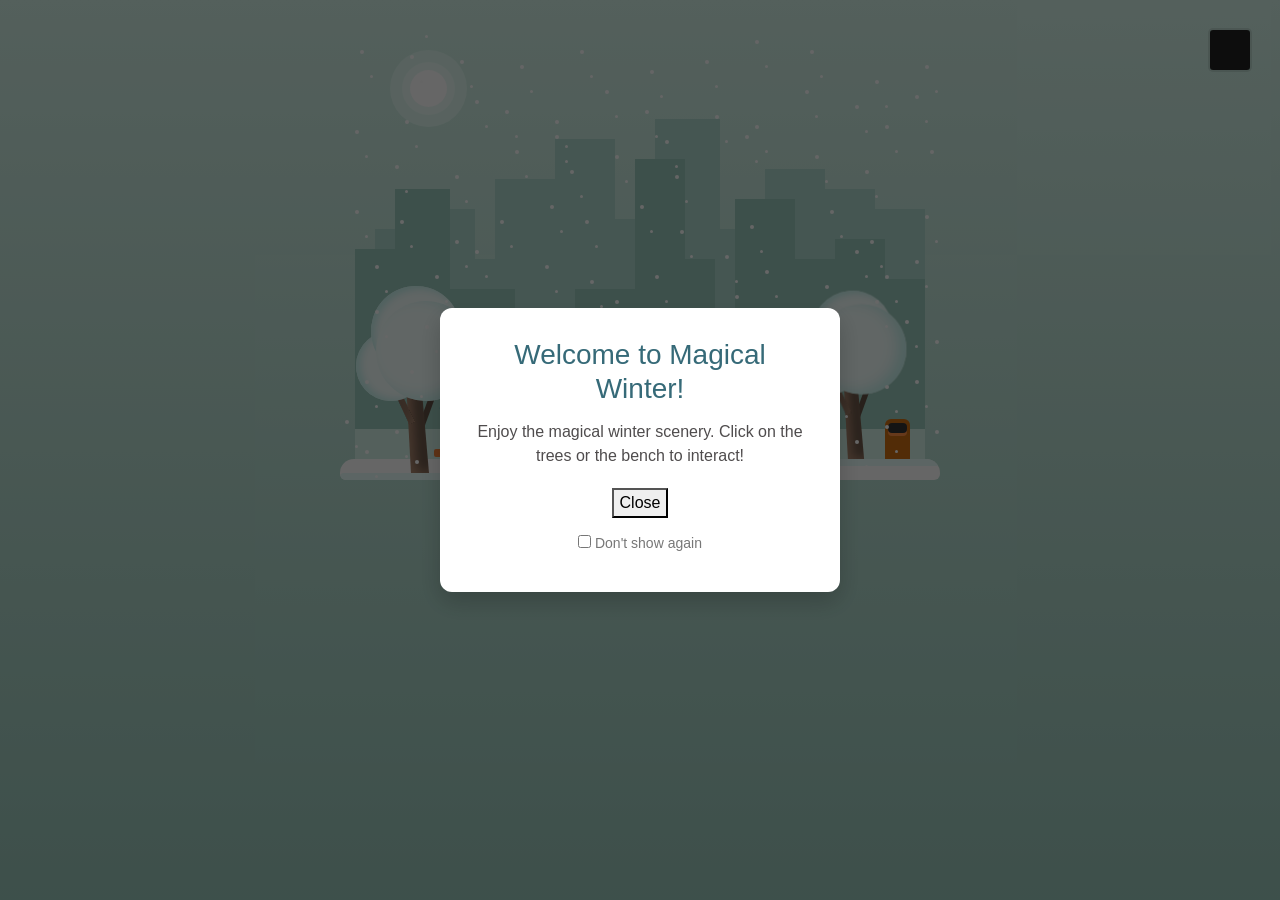
==== commit 4d60ceff: "Update index.html" ====
--- a/index.html
+++ b/index.html
@@ -14,7 +14,7 @@
         <h3>Welcome to Magical Winter!</h3>
         <p>Enjoy the magical winter scenery. Click on the trees or the bench to interact!</p>
         
-        <button id="close-Btn">Close</button>
+        <button id="closeBtn">Close</button>
         <div class="checkbox-container">
           <input type="checkbox" id="dont-show-again">
           <label for="dont-show-again">Don't show again</label>
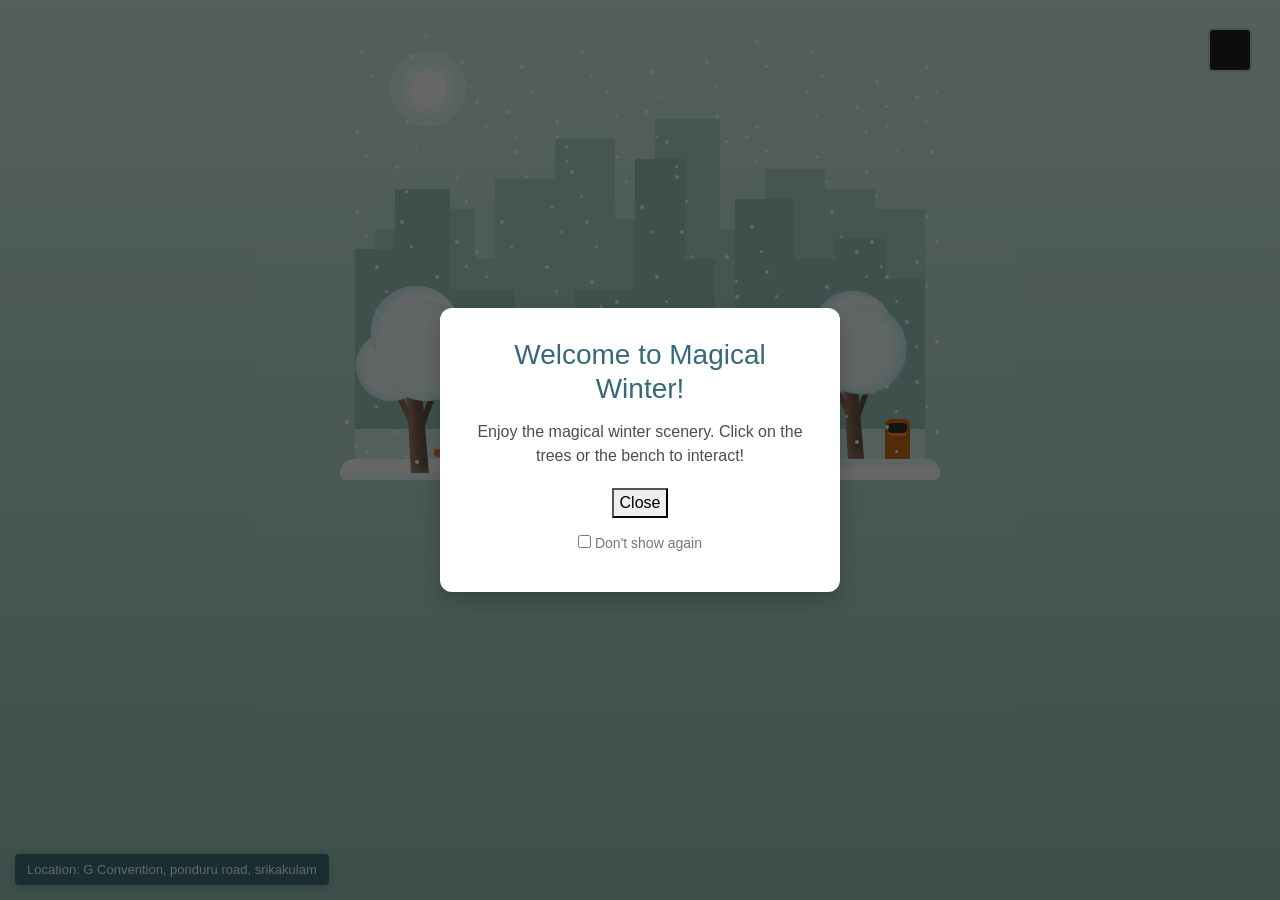
==== commit 6cf7b113: "Update index.html" ====
--- a/index.html
+++ b/index.html
@@ -162,10 +162,9 @@
 
     <a href="https://codepen.io/ig_design/" class="link-to-portfolio cursor-link" target="_blank"></a>
 
-    <div class="location-tag">
-      Current Location: Hyderabad, Telangana, India
-    </div>
-
+    <a href="https://www.google.com/maps/search/?api=1&query=Hyderabad, Telangana, India" target="_blank" class="location-tag">
+  Location: G Convention, ponduru road, srikakulam
+</a>
     <script>
       document.addEventListener('DOMContentLoaded', () => {
         const popup = document.getElementById('welcome-popup');
--- a/style.css
+++ b/style.css
@@ -1558,3 +1558,26 @@
 	border-radius: 50%;
 	box-shadow: 0 0 0 20px rgba(0,0,0,.1);
 }
+
+
+
+
+.location-tag {
+  position: fixed;
+  bottom: 15px;
+  left: 15px;
+  z-index: 1000;
+  background: rgba(54, 106, 120, 0.9);
+  color: #fff;
+  font-size: 13px;
+  padding: 6px 12px;
+  border-radius: 4px;
+  font-family: Arial, sans-serif;
+  box-shadow: 0 2px 8px rgba(0,0,0,0.2);
+  text-decoration: none; /* Remove underline */
+  cursor: pointer; /* Pointer cursor on hover */
+}
+
+.location-tag:hover {
+  background-color: rgba(54, 106, 120, 1);
+}
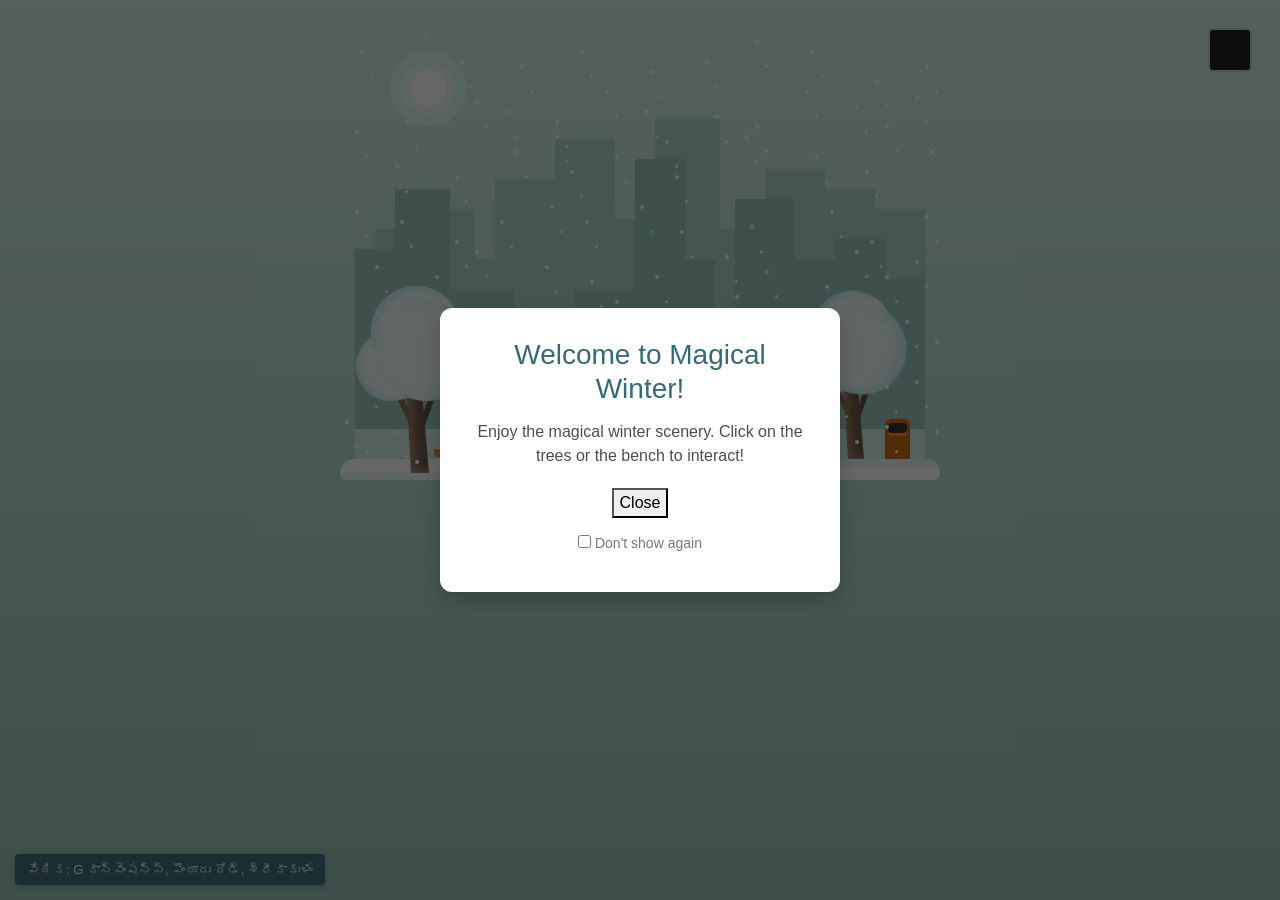
==== commit 62dfe5b8: "Update index.html" ====
--- a/index.html
+++ b/index.html
@@ -162,8 +162,8 @@
 
     <a href="https://codepen.io/ig_design/" class="link-to-portfolio cursor-link" target="_blank"></a>
 
-    <a href="https://www.google.com/maps/search/?api=1&query=Hyderabad, Telangana, India" target="_blank" class="location-tag">
-  Location: G Convention, ponduru road, srikakulam
+    <a href="https://maps.app.goo.gl/EKgNoPKHfNQBTcJG8" target="_blank" class="location-tag">
+  వేదిక: G కాన్వెంషన్స్, పొందూరు రోడ్, శ్రీకాకుళం
 </a>
     <script>
       document.addEventListener('DOMContentLoaded', () => {
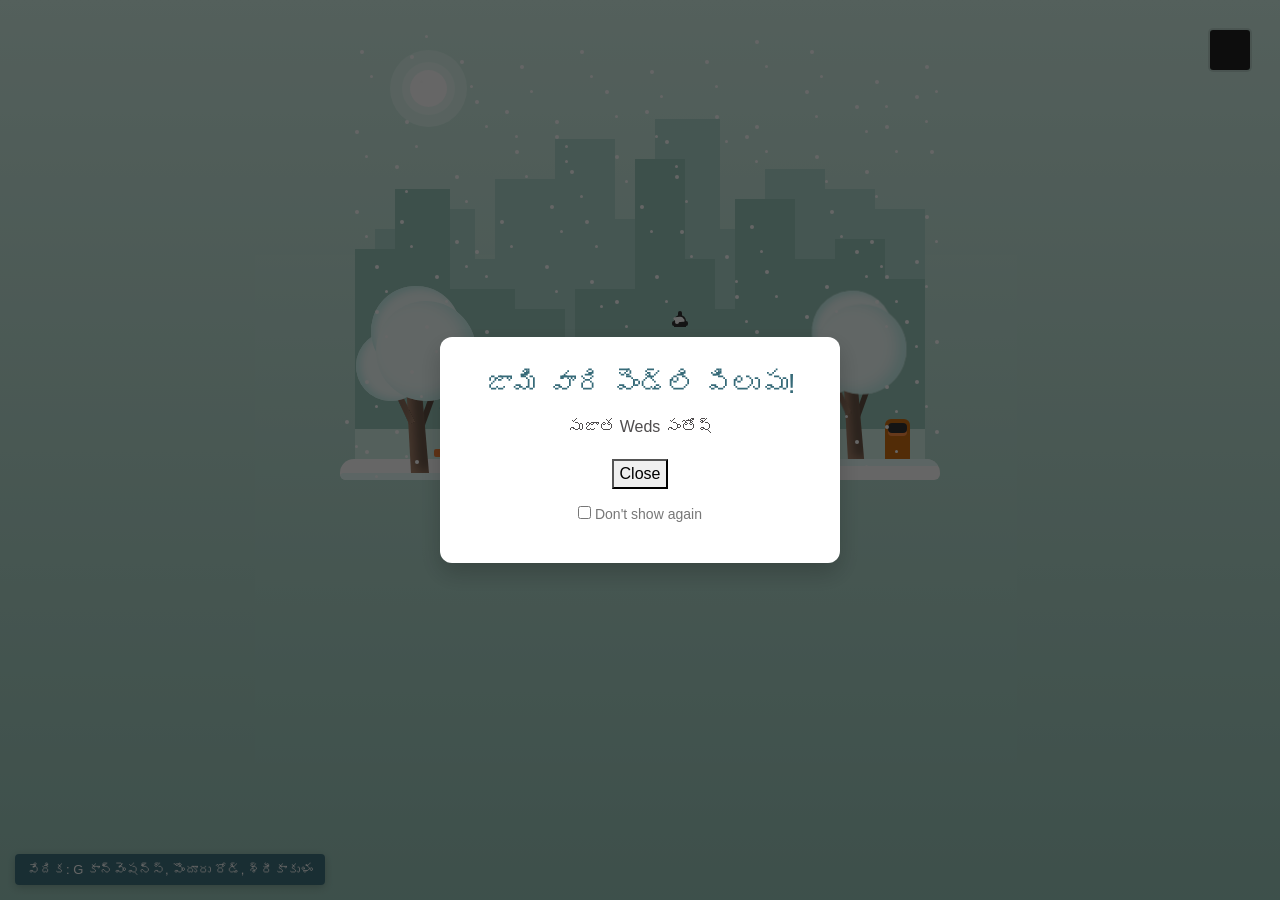
==== commit fc75e08d: "Update index.html" ====
--- a/index.html
+++ b/index.html
@@ -2,7 +2,7 @@
 <html lang="en">
   <head>
     <meta charset="UTF-8">
-    <title>Magical Winter - pure css - #02</title>
+    <title>జామి వారి పెండ్లి పిలుపు</title>
     <link rel="stylesheet" href="https://cdnjs.cloudflare.com/ajax/libs/twitter-bootstrap/4.1.3/css/bootstrap.min.css">
     <link rel="stylesheet" href="./style.css">
   </head>
@@ -11,8 +11,8 @@
 
     <div id="welcome-popup" class="popup-overlay">
       <div class="popup-box">
-        <h3>Welcome to Magical Winter!</h3>
-        <p>Enjoy the magical winter scenery. Click on the trees or the bench to interact!</p>
+        <h3>జామి వారి పెండ్లి పిలుపు!</h3>
+        <p> సుజాత Weds సంతోష్</p>
         
         <button id="closeBtn">Close</button>
         <div class="checkbox-container">
@@ -191,19 +191,19 @@
 
         if (leftTree) {
           leftTree.addEventListener('click', () => {
-            alert('You clicked the Left Tree!');
+            alert('వధువు: సుజాత!');
           });
         }
 
         if (rightTree) {
           rightTree.addEventListener('click', () => {
-            alert('You clicked the Right Tree!');
+            alert('వరుడు: సంతోష్!');
           });
         }
 
         if (bench) {
           bench.addEventListener('click', () => {
-            alert('You clicked the bench!');
+            alert('వేదిక: జి కన్వెన్షన్ హాల్, పొందూరు రోడ్, శ్రీకాకుళం! Date 10/05/2026');
           });
         }
       });
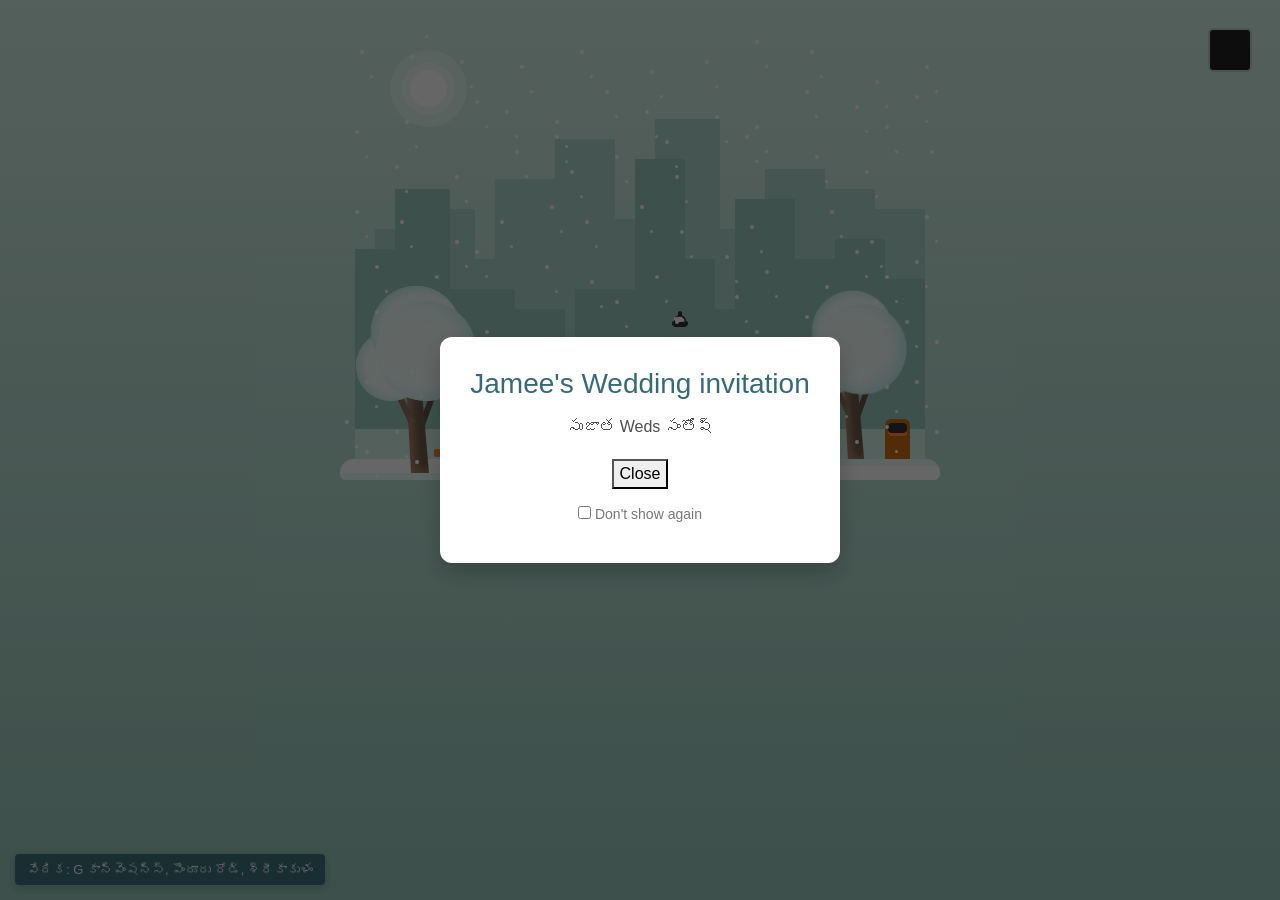
==== commit 222a3c8a: "Update index.html" ====
--- a/index.html
+++ b/index.html
@@ -11,7 +11,7 @@
 
     <div id="welcome-popup" class="popup-overlay">
       <div class="popup-box">
-        <h3>జామి వారి పెండ్లి పిలుపు!</h3>
+        <h3>Jamee's Wedding invitation </h3>
         <p> సుజాత Weds సంతోష్</p>
         
         <button id="closeBtn">Close</button>
